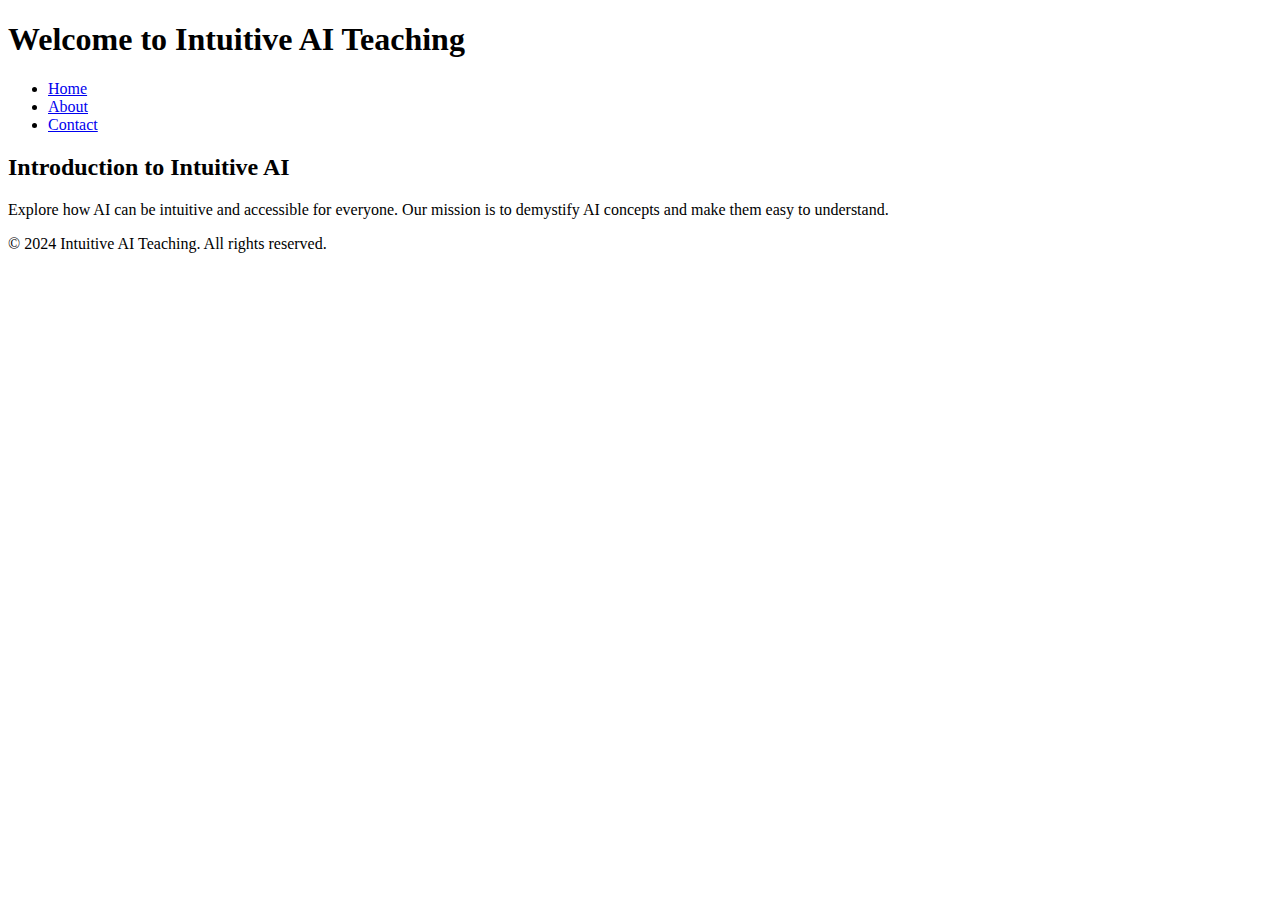
==== index.html @ 5d2b9996 "Initial commits" ====
<!DOCTYPE html>
<html lang="en">
<head>
    <meta charset="UTF-8">
    <meta name="viewport" content="width=device-width, initial-scale=1.0">
    <title>Intuitive AI Teaching</title>
    <link rel="stylesheet" href="css/styles.css">
</head>
<body>
    <header>
        <h1>Welcome to Intuitive AI Teaching</h1>
        <nav>
            <ul>
                <li><a href="index.html">Home</a></li>
                <li><a href="about.html">About</a></li>
                <li><a href="contact.html">Contact</a></li>
            </ul>
        </nav>
    </header>
    <main>
        <section>
            <h2>Introduction to Intuitive AI</h2>
            <p>Explore how AI can be intuitive and accessible for everyone. Our mission is to demystify AI concepts and make them easy to understand.</p>
        </section>
    </main>
    <footer>
        <p>&copy; 2024 Intuitive AI Teaching. All rights reserved.</p>
    </footer>
</body>
</html>
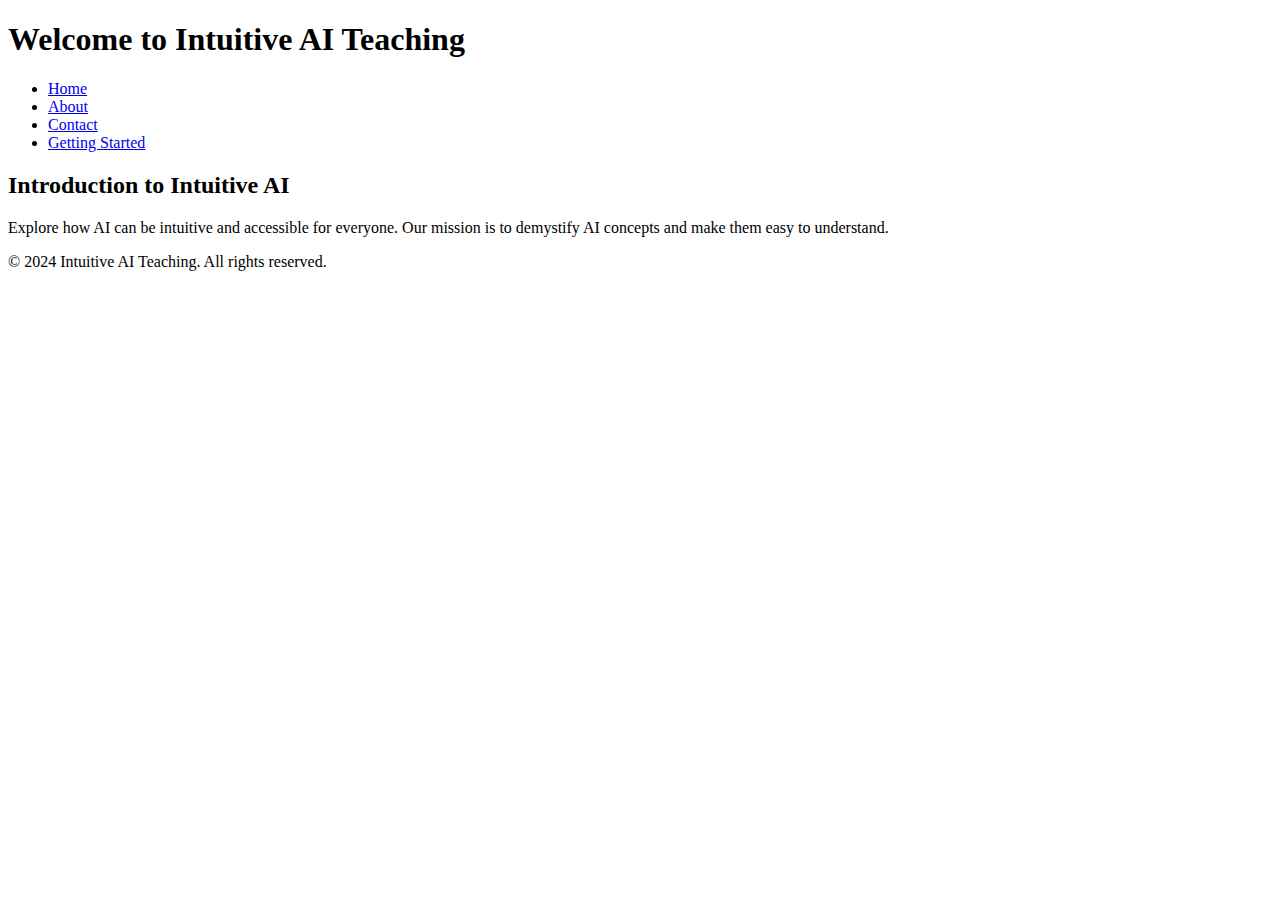
==== commit 3d911904: "Adding a getting started page" ====
--- a/index.html
+++ b/index.html
@@ -14,6 +14,7 @@
                 <li><a href="index.html">Home</a></li>
                 <li><a href="about.html">About</a></li>
                 <li><a href="contact.html">Contact</a></li>
+                <li><a href="getting_started.html">Getting Started</a></li>
             </ul>
         </nav>
     </header>
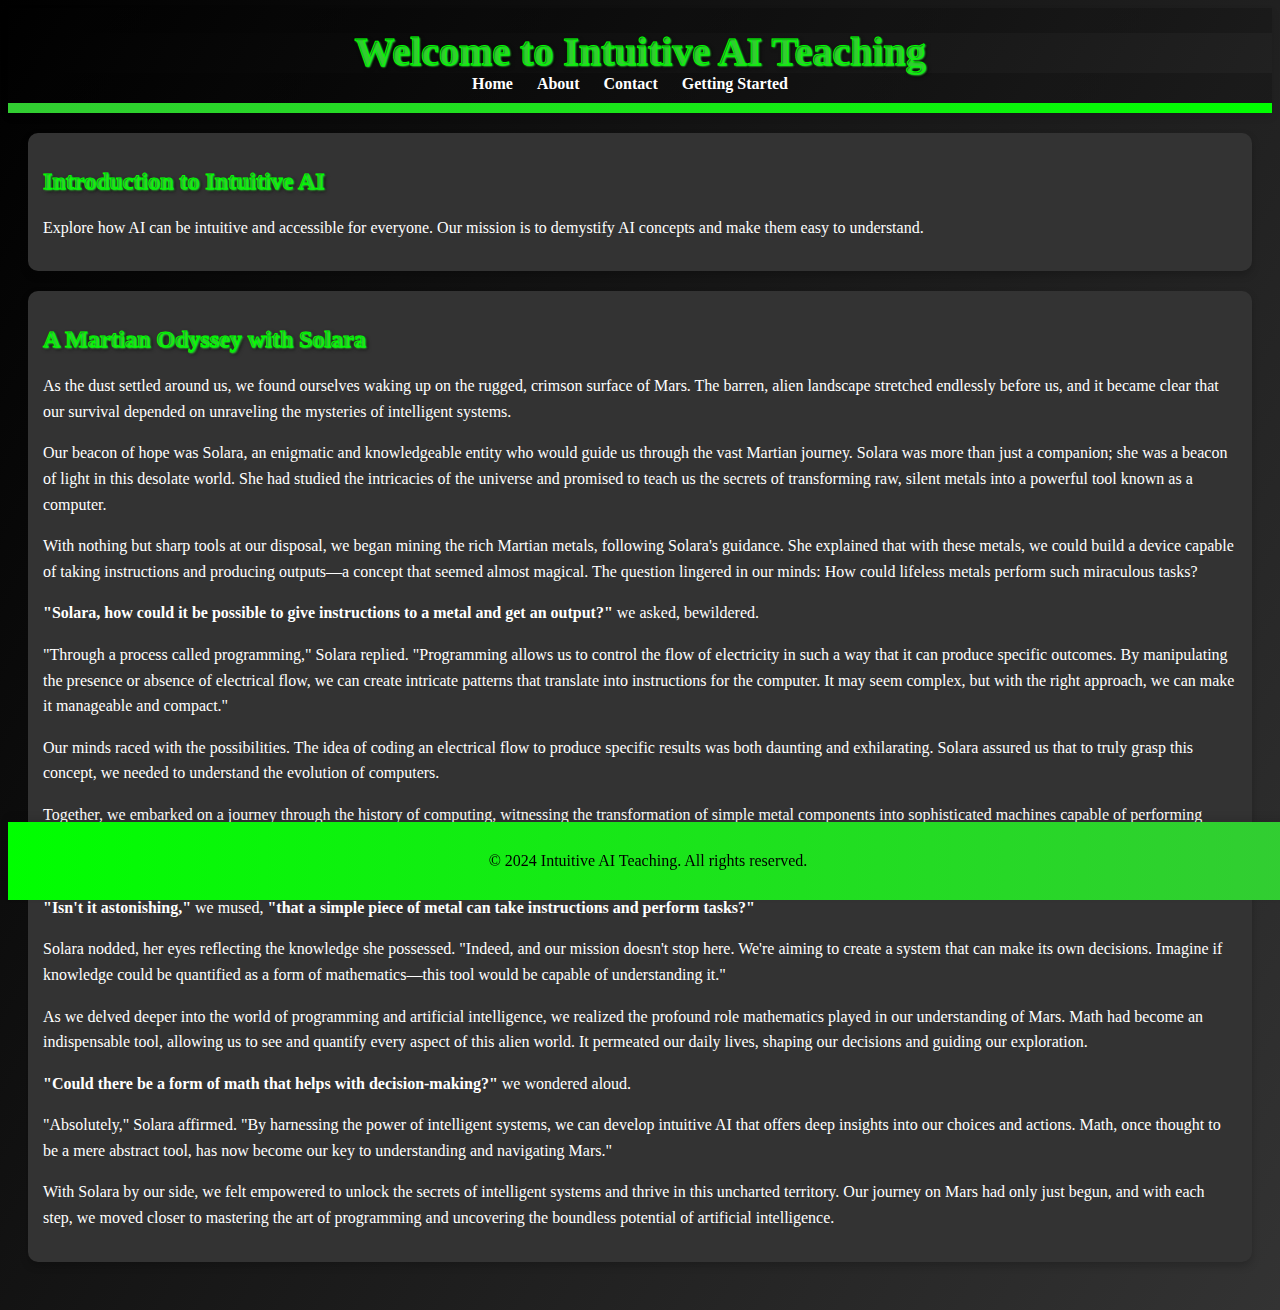
==== commit f64e0899: "More on home" ====
--- a/index.html
+++ b/index.html
@@ -23,6 +23,38 @@
             <h2>Introduction to Intuitive AI</h2>
             <p>Explore how AI can be intuitive and accessible for everyone. Our mission is to demystify AI concepts and make them easy to understand.</p>
         </section>
+
+        <section>
+            <h2>A Martian Odyssey with Solara</h2>
+            <p>
+                <p>As the dust settled around us, we found ourselves waking up on the rugged, crimson surface of Mars. The barren, alien landscape stretched endlessly before us, and it became clear that our survival depended on unraveling the mysteries of intelligent systems.</p>
+
+                <p>Our beacon of hope was Solara, an enigmatic and knowledgeable entity who would guide us through the vast Martian journey. Solara was more than just a companion; she was a beacon of light in this desolate world. She had studied the intricacies of the universe and promised to teach us the secrets of transforming raw, silent metals into a powerful tool known as a computer.</p>
+
+                <p>With nothing but sharp tools at our disposal, we began mining the rich Martian metals, following Solara's guidance. She explained that with these metals, we could build a device capable of taking instructions and producing outputs—a concept that seemed almost magical. The question lingered in our minds: How could lifeless metals perform such miraculous tasks?</p>
+
+                <p><strong>"Solara, how could it be possible to give instructions to a metal and get an output?"</strong> we asked, bewildered.</p>
+
+                <p>"Through a process called programming," Solara replied. "Programming allows us to control the flow of electricity in such a way that it can produce specific outcomes. By manipulating the presence or absence of electrical flow, we can create intricate patterns that translate into instructions for the computer. It may seem complex, but with the right approach, we can make it manageable and compact."</p>
+
+                <p>Our minds raced with the possibilities. The idea of coding an electrical flow to produce specific results was both daunting and exhilarating. Solara assured us that to truly grasp this concept, we needed to understand the evolution of computers.</p>
+
+                <p>Together, we embarked on a journey through the history of computing, witnessing the transformation of simple metal components into sophisticated machines capable of performing calculations, displaying visuals, and even making decisions. We marveled at the ingenuity that turned basic materials into powerful tools, capable of comprehending and processing information.</p>
+
+                <p><strong>"Isn't it astonishing,"</strong> we mused, <strong>"that a simple piece of metal can take instructions and perform tasks?"</strong></p>
+
+                <p>Solara nodded, her eyes reflecting the knowledge she possessed. "Indeed, and our mission doesn't stop here. We're aiming to create a system that can make its own decisions. Imagine if knowledge could be quantified as a form of mathematics—this tool would be capable of understanding it."</p>
+
+                <p>As we delved deeper into the world of programming and artificial intelligence, we realized the profound role mathematics played in our understanding of Mars. Math had become an indispensable tool, allowing us to see and quantify every aspect of this alien world. It permeated our daily lives, shaping our decisions and guiding our exploration.</p>
+
+                <p><strong>"Could there be a form of math that helps with decision-making?"</strong> we wondered aloud.</p>
+
+                <p>"Absolutely," Solara affirmed. "By harnessing the power of intelligent systems, we can develop intuitive AI that offers deep insights into our choices and actions. Math, once thought to be a mere abstract tool, has now become our key to understanding and navigating Mars."</p>
+
+                <p>With Solara by our side, we felt empowered to unlock the secrets of intelligent systems and thrive in this uncharted territory. Our journey on Mars had only just begun, and with each step, we moved closer to mastering the art of programming and uncovering the boundless potential of artificial intelligence.</p>
+
+            </p>
+        </section>
     </main>
     <footer>
         <p>&copy; 2024 Intuitive AI Teaching. All rights reserved.</p>
--- a/css/styles.css
+++ b/css/styles.css
@@ -0,0 +1,155 @@
+/* General Styles */
+body {
+    background: linear-gradient(120deg, #000000, #333333); /* Gradient background */
+    color: #FFFFFF; /* White text */
+    font-family: 'Verdana', sans-serif';
+    margin: 0;
+    padding: 0;
+    transition: background 0.5s ease;
+}
+
+body:hover {
+    background: linear-gradient(120deg, #333333, #000000); /* Gradient background hover effect */
+}
+
+/* Header Styles */
+header {
+    background: linear-gradient(90deg, #00FF00, #32CD32); /* Base gradient green */
+    background-image: repeating-linear-gradient(
+        0deg,
+        rgba(0, 0, 0, 0.2),
+        rgba(0, 0, 0, 0.2) 40px,
+        transparent 40px,
+        transparent 80px
+    );
+    padding: 20px;
+    text-align: center;
+    box-shadow: 0 4px 8px rgba(0, 0, 0, 0.1); /* Add shadow */
+    transition: box-shadow 0.3s ease;
+    position: relative; /* Required for decorative elements */
+    animation: backgroundMove 5s linear infinite; /* Animation for background */
+}
+
+@keyframes backgroundMove {
+    0% {
+        background-position: 0 0;
+    }
+    100% {
+        background-position: 0 160px; /* Adjust to match the repeating pattern */
+    }
+}
+
+header h1 {
+    color: transparent; /* Make text transparent */
+    margin: 0;
+    text-shadow: 
+        1px 1px 2px #32CD32,  /* light green for the 3D effect */
+        1px 1px 2px #32CD32,
+        2px 2px 4px #000000;  /* black for depth */
+    font-size: 2.5em;
+    font-weight: bold;
+    -webkit-text-stroke: 1px #00FF00; /* thin green outline */
+}
+
+/* Decorative element in the header */
+header::after {
+    content: '';
+    position: absolute;
+    width: 100%;
+    height: 10px;
+    bottom: 0;
+    left: 0;
+    background: linear-gradient(90deg, #32CD32, #00FF00);
+}
+
+/* Navigation Styles */
+nav ul {
+    list-style-type: none;
+    padding: 0;
+    margin: 0;
+}
+
+nav ul li {
+    display: inline;
+    margin-right: 20px;
+}
+
+nav ul li a {
+    color: #FFFFFF; /* White links */
+    text-decoration: none;
+    font-weight: bold;
+    transition: color 0.3s ease;
+}
+
+nav ul li a:hover {
+    color: #00FF00; /* Green on hover */
+}
+
+/* Main Content Styles */
+main {
+    padding: 20px;
+}
+
+h2 {
+    color: transparent; /* Make text transparent */
+    text-shadow: 
+        1px 1px 2px #32CD32,  /* light green for the 3D effect */
+        1px 1px 2px #32CD32,
+        2px 2px 4px #000000;  /* black for depth */
+    -webkit-text-stroke: 1px #00FF00; /* thin green outline */
+}
+
+section {
+    margin-bottom: 20px;
+    background-color: #333333; /* Dark gray for sections */
+    padding: 15px;
+    border-radius: 10px;
+    box-shadow: 0 4px 8px rgba(0, 0, 0, 0.2); /* Add shadow */
+    transition: transform 0.3s ease, box-shadow 0.3s ease;
+}
+
+section:hover {
+    transform: translateY(-5px); /* Lift section on hover */
+    box-shadow: 0 8px 16px rgba(0, 0, 0, 0.2); /* Intensify shadow on hover */
+}
+
+p {
+    line-height: 1.6;
+}
+
+/* Footer Styles */
+footer {
+    background: linear-gradient(90deg, #00FF00, #32CD32); /* Gradient green for footer */
+    color: #000000; /* Black text for footer */
+    text-align: center;
+    padding: 10px 0;
+    position: fixed;
+    width: 100%;
+    bottom: 0;
+    box-shadow: 0 -4px 8px rgba(0, 0, 0, 0.1); /* Add shadow */
+}
+
+a {
+    color: #00FF00; /* Vibrant green for links */
+    text-decoration: none;
+    transition: color 0.3s ease;
+}
+
+a:hover {
+    text-decoration: underline;
+    color: #FFFFFF; /* White on hover */
+}
+
+/* Animation */
+@keyframes fadeIn {
+    from {
+        opacity: 0;
+    }
+    to {
+        opacity: 1;
+    }
+}
+
+section {
+    animation: fadeIn 1s ease-in-out;
+}
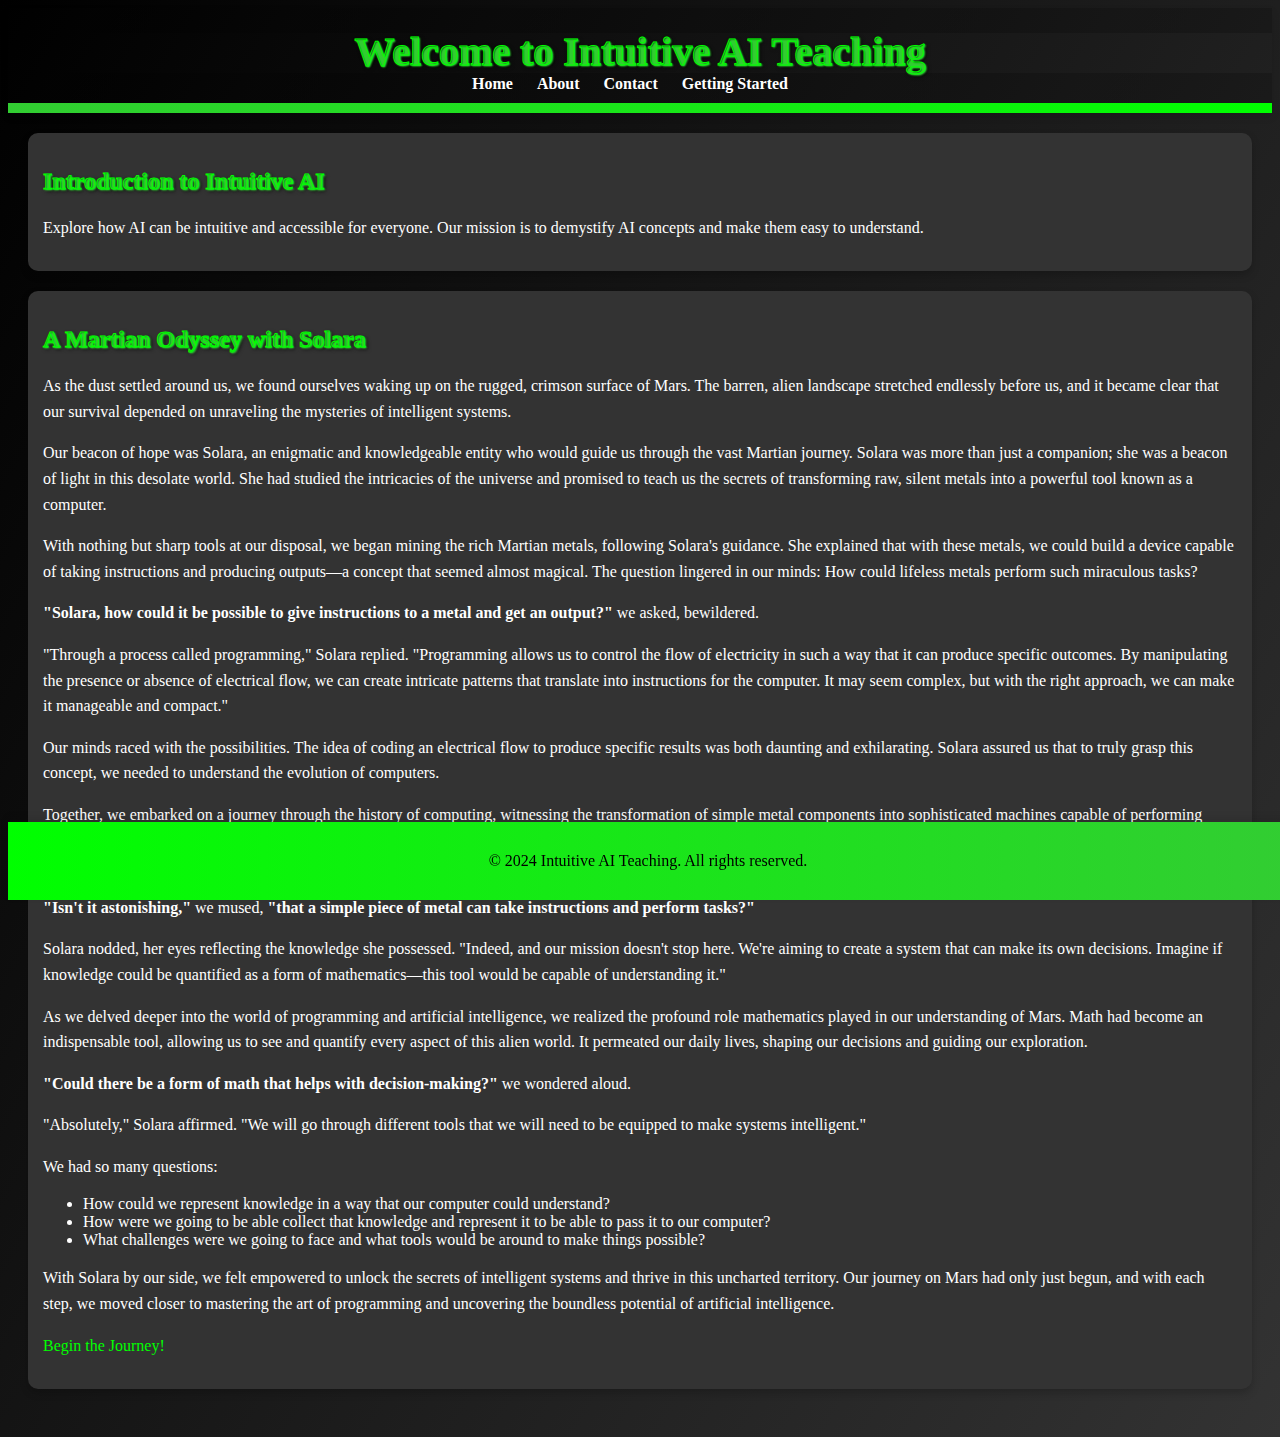
==== commit 3c60841c: "More" ====
--- a/index.html
+++ b/index.html
@@ -49,9 +49,20 @@
 
                 <p><strong>"Could there be a form of math that helps with decision-making?"</strong> we wondered aloud.</p>
 
-                <p>"Absolutely," Solara affirmed. "By harnessing the power of intelligent systems, we can develop intuitive AI that offers deep insights into our choices and actions. Math, once thought to be a mere abstract tool, has now become our key to understanding and navigating Mars."</p>
+                <p>"Absolutely," Solara affirmed. "We will go through different tools that we will need to be equipped to make systems intelligent."</p>
+
+                <p>
+                    We had so many questions: 
+                    <ul>
+                        <li>How could we represent knowledge in a way that our computer could understand?</li>
+                        <li>How were we going to be able collect that knowledge and represent it to be able to pass it to our computer?</li>
+                        <li>What challenges were we going to face and what tools would be around to make things possible?</li>
+                    </ul>
+                </p>
 
                 <p>With Solara by our side, we felt empowered to unlock the secrets of intelligent systems and thrive in this uncharted territory. Our journey on Mars had only just begun, and with each step, we moved closer to mastering the art of programming and uncovering the boundless potential of artificial intelligence.</p>
+
+                <p> <a href="getting_started.html">Begin the Journey!</a></p>
 
             </p>
         </section>
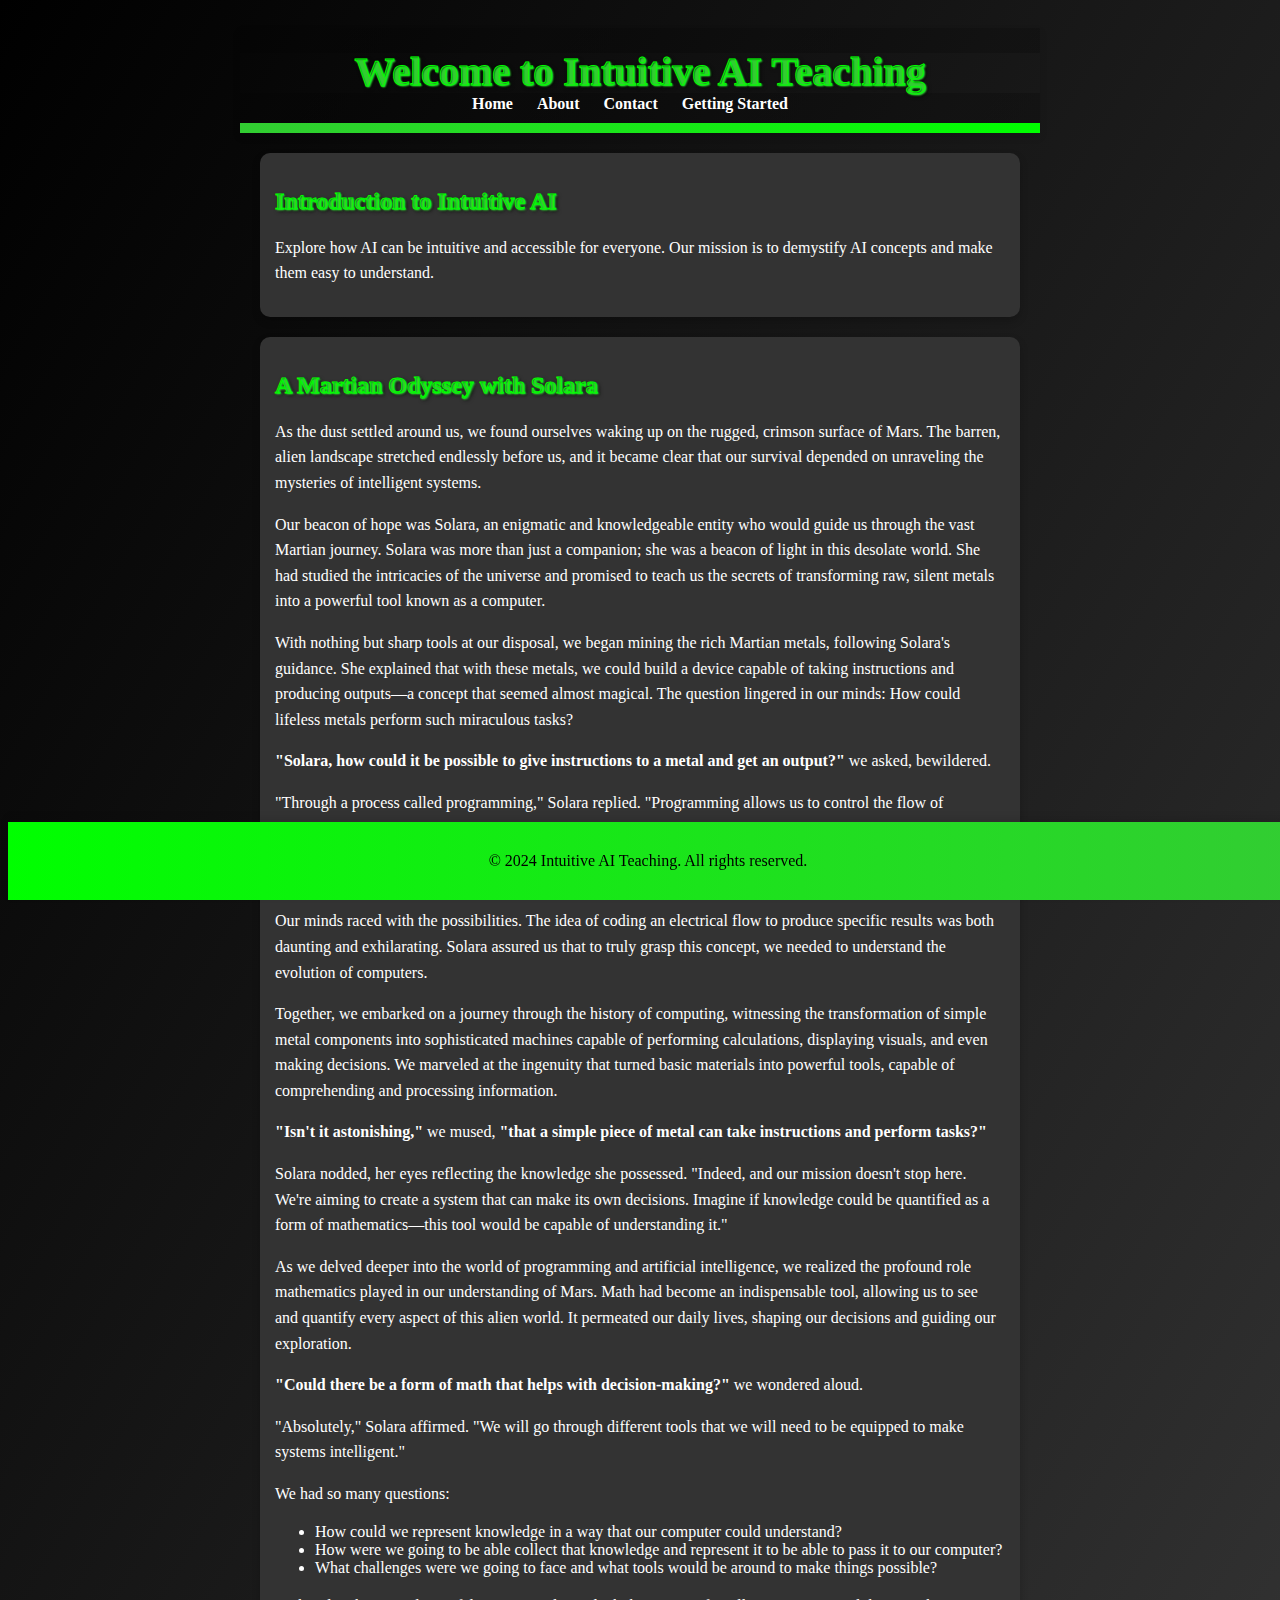
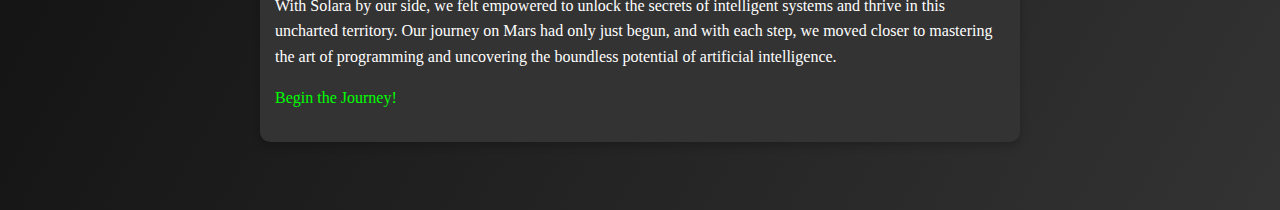
==== commit 9708af34: "Adding container class" ====
--- a/index.html
+++ b/index.html
@@ -7,66 +7,68 @@
     <link rel="stylesheet" href="css/styles.css">
 </head>
 <body>
-    <header>
-        <h1>Welcome to Intuitive AI Teaching</h1>
-        <nav>
-            <ul>
-                <li><a href="index.html">Home</a></li>
-                <li><a href="about.html">About</a></li>
-                <li><a href="contact.html">Contact</a></li>
-                <li><a href="getting_started.html">Getting Started</a></li>
-            </ul>
-        </nav>
-    </header>
-    <main>
-        <section>
-            <h2>Introduction to Intuitive AI</h2>
-            <p>Explore how AI can be intuitive and accessible for everyone. Our mission is to demystify AI concepts and make them easy to understand.</p>
-        </section>
+    <div class="container">
+        <header>
+            <h1>Welcome to Intuitive AI Teaching</h1>
+            <nav>
+                <ul>
+                    <li><a href="index.html">Home</a></li>
+                    <li><a href="about.html">About</a></li>
+                    <li><a href="contact.html">Contact</a></li>
+                    <li><a href="getting_started.html">Getting Started</a></li>
+                </ul>
+            </nav>
+        </header>
+        <main>
+            <section>
+                <h2>Introduction to Intuitive AI</h2>
+                <p>Explore how AI can be intuitive and accessible for everyone. Our mission is to demystify AI concepts and make them easy to understand.</p>
+            </section>
 
-        <section>
-            <h2>A Martian Odyssey with Solara</h2>
-            <p>
-                <p>As the dust settled around us, we found ourselves waking up on the rugged, crimson surface of Mars. The barren, alien landscape stretched endlessly before us, and it became clear that our survival depended on unraveling the mysteries of intelligent systems.</p>
+            <section>
+                <h2>A Martian Odyssey with Solara</h2>
+                <p>
+                    <p>As the dust settled around us, we found ourselves waking up on the rugged, crimson surface of Mars. The barren, alien landscape stretched endlessly before us, and it became clear that our survival depended on unraveling the mysteries of intelligent systems.</p>
 
-                <p>Our beacon of hope was Solara, an enigmatic and knowledgeable entity who would guide us through the vast Martian journey. Solara was more than just a companion; she was a beacon of light in this desolate world. She had studied the intricacies of the universe and promised to teach us the secrets of transforming raw, silent metals into a powerful tool known as a computer.</p>
+                    <p>Our beacon of hope was Solara, an enigmatic and knowledgeable entity who would guide us through the vast Martian journey. Solara was more than just a companion; she was a beacon of light in this desolate world. She had studied the intricacies of the universe and promised to teach us the secrets of transforming raw, silent metals into a powerful tool known as a computer.</p>
 
-                <p>With nothing but sharp tools at our disposal, we began mining the rich Martian metals, following Solara's guidance. She explained that with these metals, we could build a device capable of taking instructions and producing outputs—a concept that seemed almost magical. The question lingered in our minds: How could lifeless metals perform such miraculous tasks?</p>
+                    <p>With nothing but sharp tools at our disposal, we began mining the rich Martian metals, following Solara's guidance. She explained that with these metals, we could build a device capable of taking instructions and producing outputs—a concept that seemed almost magical. The question lingered in our minds: How could lifeless metals perform such miraculous tasks?</p>
 
-                <p><strong>"Solara, how could it be possible to give instructions to a metal and get an output?"</strong> we asked, bewildered.</p>
+                    <p><strong>"Solara, how could it be possible to give instructions to a metal and get an output?"</strong> we asked, bewildered.</p>
 
-                <p>"Through a process called programming," Solara replied. "Programming allows us to control the flow of electricity in such a way that it can produce specific outcomes. By manipulating the presence or absence of electrical flow, we can create intricate patterns that translate into instructions for the computer. It may seem complex, but with the right approach, we can make it manageable and compact."</p>
+                    <p>"Through a process called programming," Solara replied. "Programming allows us to control the flow of electricity in such a way that it can produce specific outcomes. By manipulating the presence or absence of electrical flow, we can create intricate patterns that translate into instructions for the computer. It may seem complex, but with the right approach, we can make it manageable and compact."</p>
 
-                <p>Our minds raced with the possibilities. The idea of coding an electrical flow to produce specific results was both daunting and exhilarating. Solara assured us that to truly grasp this concept, we needed to understand the evolution of computers.</p>
+                    <p>Our minds raced with the possibilities. The idea of coding an electrical flow to produce specific results was both daunting and exhilarating. Solara assured us that to truly grasp this concept, we needed to understand the evolution of computers.</p>
 
-                <p>Together, we embarked on a journey through the history of computing, witnessing the transformation of simple metal components into sophisticated machines capable of performing calculations, displaying visuals, and even making decisions. We marveled at the ingenuity that turned basic materials into powerful tools, capable of comprehending and processing information.</p>
+                    <p>Together, we embarked on a journey through the history of computing, witnessing the transformation of simple metal components into sophisticated machines capable of performing calculations, displaying visuals, and even making decisions. We marveled at the ingenuity that turned basic materials into powerful tools, capable of comprehending and processing information.</p>
 
-                <p><strong>"Isn't it astonishing,"</strong> we mused, <strong>"that a simple piece of metal can take instructions and perform tasks?"</strong></p>
+                    <p><strong>"Isn't it astonishing,"</strong> we mused, <strong>"that a simple piece of metal can take instructions and perform tasks?"</strong></p>
 
-                <p>Solara nodded, her eyes reflecting the knowledge she possessed. "Indeed, and our mission doesn't stop here. We're aiming to create a system that can make its own decisions. Imagine if knowledge could be quantified as a form of mathematics—this tool would be capable of understanding it."</p>
+                    <p>Solara nodded, her eyes reflecting the knowledge she possessed. "Indeed, and our mission doesn't stop here. We're aiming to create a system that can make its own decisions. Imagine if knowledge could be quantified as a form of mathematics—this tool would be capable of understanding it."</p>
 
-                <p>As we delved deeper into the world of programming and artificial intelligence, we realized the profound role mathematics played in our understanding of Mars. Math had become an indispensable tool, allowing us to see and quantify every aspect of this alien world. It permeated our daily lives, shaping our decisions and guiding our exploration.</p>
+                    <p>As we delved deeper into the world of programming and artificial intelligence, we realized the profound role mathematics played in our understanding of Mars. Math had become an indispensable tool, allowing us to see and quantify every aspect of this alien world. It permeated our daily lives, shaping our decisions and guiding our exploration.</p>
 
-                <p><strong>"Could there be a form of math that helps with decision-making?"</strong> we wondered aloud.</p>
+                    <p><strong>"Could there be a form of math that helps with decision-making?"</strong> we wondered aloud.</p>
 
-                <p>"Absolutely," Solara affirmed. "We will go through different tools that we will need to be equipped to make systems intelligent."</p>
+                    <p>"Absolutely," Solara affirmed. "We will go through different tools that we will need to be equipped to make systems intelligent."</p>
 
-                <p>
-                    We had so many questions: 
-                    <ul>
-                        <li>How could we represent knowledge in a way that our computer could understand?</li>
-                        <li>How were we going to be able collect that knowledge and represent it to be able to pass it to our computer?</li>
-                        <li>What challenges were we going to face and what tools would be around to make things possible?</li>
-                    </ul>
+                    <p>
+                        We had so many questions: 
+                        <ul>
+                            <li>How could we represent knowledge in a way that our computer could understand?</li>
+                            <li>How were we going to be able collect that knowledge and represent it to be able to pass it to our computer?</li>
+                            <li>What challenges were we going to face and what tools would be around to make things possible?</li>
+                        </ul>
+                    </p>
+
+                    <p>With Solara by our side, we felt empowered to unlock the secrets of intelligent systems and thrive in this uncharted territory. Our journey on Mars had only just begun, and with each step, we moved closer to mastering the art of programming and uncovering the boundless potential of artificial intelligence.</p>
+
+                    <p> <a href="getting_started.html">Begin the Journey!</a></p>
+
                 </p>
-
-                <p>With Solara by our side, we felt empowered to unlock the secrets of intelligent systems and thrive in this uncharted territory. Our journey on Mars had only just begun, and with each step, we moved closer to mastering the art of programming and uncovering the boundless potential of artificial intelligence.</p>
-
-                <p> <a href="getting_started.html">Begin the Journey!</a></p>
-
-            </p>
-        </section>
-    </main>
+            </section>
+        </main>
+    </div>
     <footer>
         <p>&copy; 2024 Intuitive AI Teaching. All rights reserved.</p>
     </footer>
--- a/css/styles.css
+++ b/css/styles.css
@@ -6,6 +6,12 @@
     margin: 0;
     padding: 0;
     transition: background 0.5s ease;
+}
+
+.container {
+    max-width: 800px;
+    margin: auto;
+    padding: 20px;
 }
 
 body:hover {
